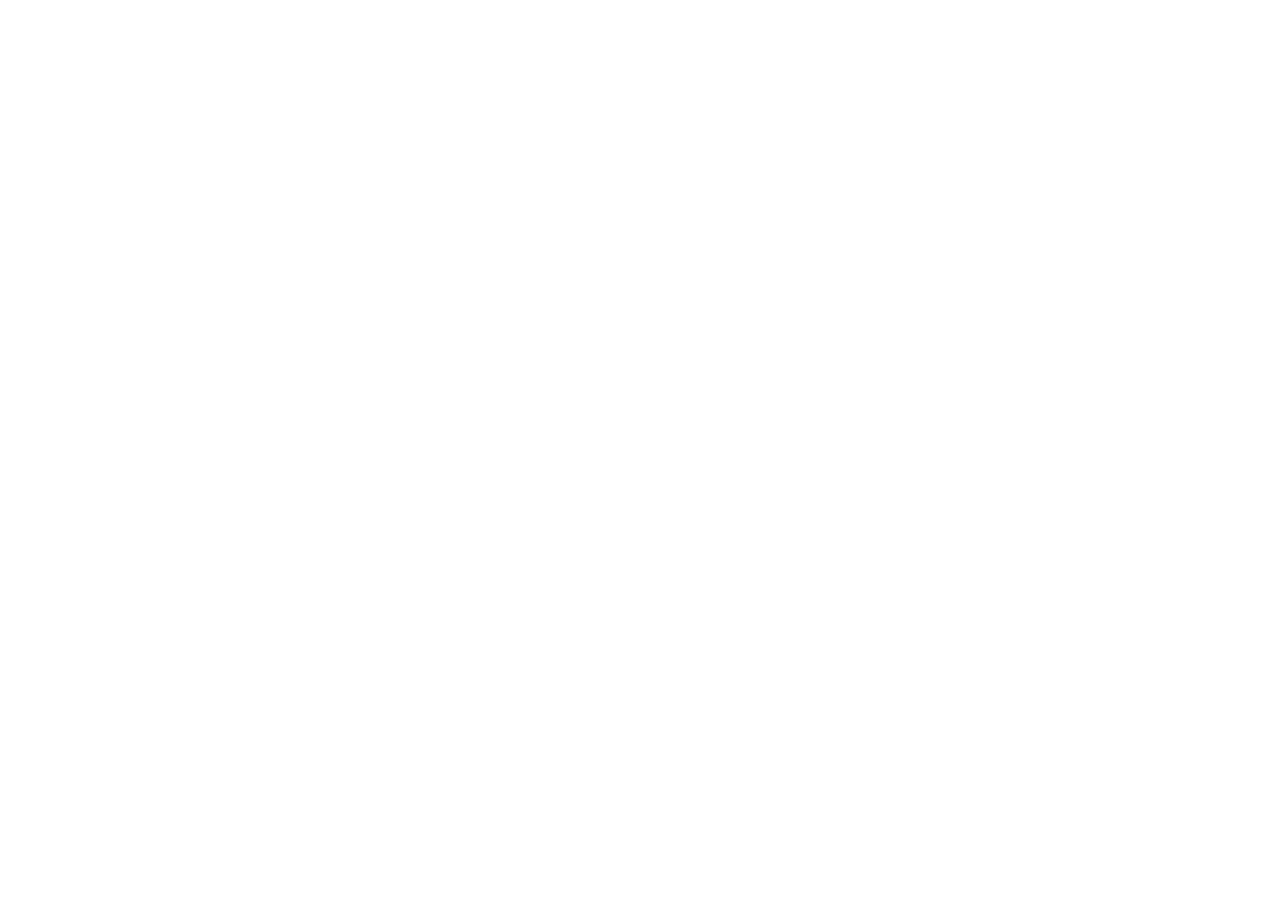
==== practicas-martes/parejas-flexbox/index.html @ 8a335a33 "parejasmanoel" ====
<!DOCTYPE html>
<html lang="es">
  <head>
    <meta charset="UTF-8" />
    <meta http-equiv="X-UA-Compatible" content="IE=edge" />
    <meta name="viewport" content="width=device-width, initial-scale=1.0" />
    <title>Portada</title>

    <link rel="stylesheet" href="/css/style.css" />
  </head>
  <body></body>
</html>
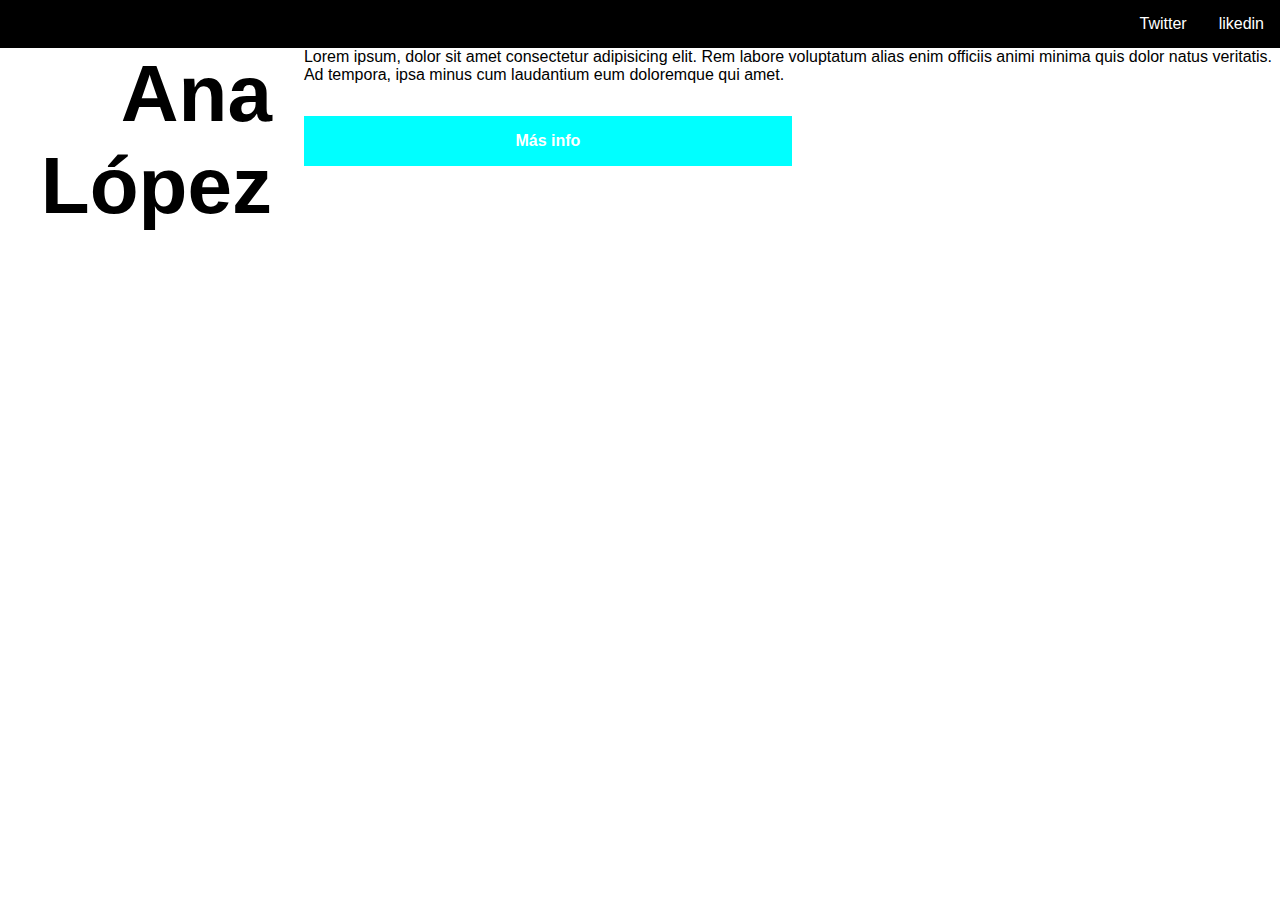
==== commit 95a6be26: "creado style.css" ====
--- a/practicas-martes/parejas-flexbox/index.html
+++ b/practicas-martes/parejas-flexbox/index.html
@@ -6,7 +6,30 @@
     <meta name="viewport" content="width=device-width, initial-scale=1.0" />
     <title>Portada</title>
 
-    <link rel="stylesheet" href="/css/style.css" />
+    <link rel="stylesheet" href="css/style.css" />
   </head>
-  <body></body>
+  <body>
+    <header>
+      <nav>
+        <ul>
+          <li><a href="">Twitter</a></li>
+          <li><a href="">likedin</a></li>
+        </ul>
+      </nav>
+    </header>
+    <main>
+      <section>
+        <h1>Ana López</h1>
+      </section>
+      <section class="doble">
+        <p>
+          Lorem ipsum, dolor sit amet consectetur adipisicing elit. Rem labore
+          voluptatum alias enim officiis animi minima quis dolor natus
+          veritatis. Ad tempora, ipsa minus cum laudantium eum doloremque qui
+          amet.
+        </p>
+        <a href="">Más info</a>
+      </section>
+    </main>
+  </body>
 </html>
--- a/practicas-martes/parejas-flexbox/css/style.css
+++ b/practicas-martes/parejas-flexbox/css/style.css
@@ -0,0 +1,59 @@
+* {
+  margin: 0;
+  padding: 0;
+  box-sizing: border-box;
+}
+a {
+  text-decoration: none;
+  color: white;
+}
+
+html {
+  font-family: sans-serif;
+}
+
+body {
+  display: flex;
+  flex-direction: column;
+}
+
+header {
+  background-color: black;
+  color: white;
+}
+header a {
+  margin: 1rem;
+}
+header ul {
+  display: flex;
+  flex-direction: row;
+  justify-content: flex-end;
+  align-items: center;
+  list-style: none;
+  height: 3rem;
+}
+p {
+  margin-bottom: 2rem;
+}
+main a {
+  display: block;
+  background-color: aqua;
+  font-weight: bold;
+  text-align: center;
+  padding: 1rem;
+  width: 50%;
+}
+
+main {
+  display: flex;
+  flex-direction: row;
+  justify-content: space-around;
+  gap: 2rem;
+}
+h1 {
+  font-size: 5rem;
+  text-align: right;
+}
+section {
+  flex-grow: 1;
+}
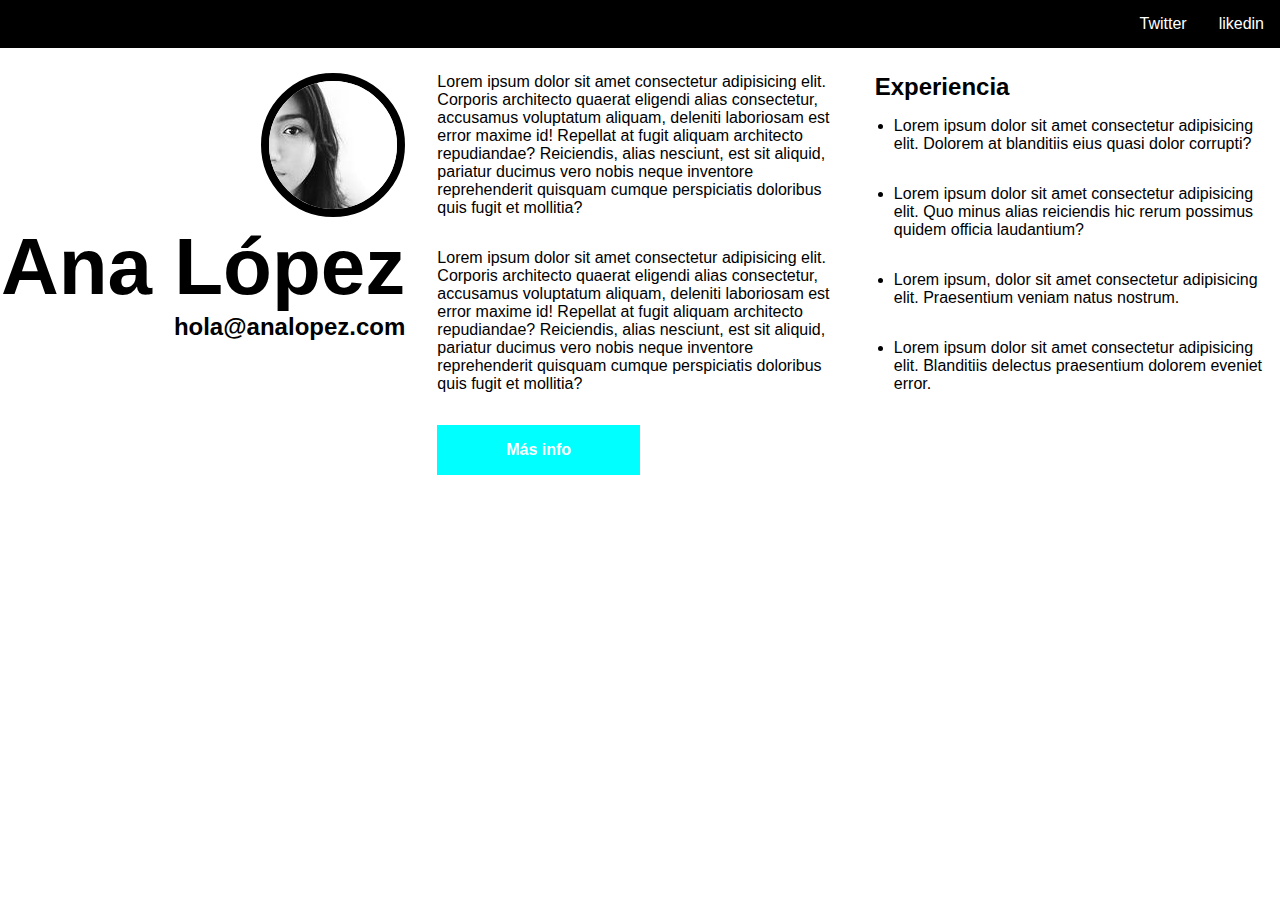
==== commit ea1d9f7f: "Finalizado index.html y portada.css" ====
--- a/practicas-martes/parejas-flexbox/index.html
+++ b/practicas-martes/parejas-flexbox/index.html
@@ -6,29 +6,72 @@
     <meta name="viewport" content="width=device-width, initial-scale=1.0" />
     <title>Portada</title>
 
-    <link rel="stylesheet" href="css/style.css" />
+    <link rel="stylesheet" href="css/portada.css" />
   </head>
   <body>
     <header>
       <nav>
         <ul>
-          <li><a href="">Twitter</a></li>
-          <li><a href="">likedin</a></li>
+          <li><a href="https://www.linkedin.com/">Twitter</a></li>
+          <li><a href="https://twitter.com/home">likedin</a></li>
         </ul>
       </nav>
     </header>
     <main>
       <section>
+        <figure>
+          <img src="img/foto.jpg" alt="Ana López Portrait" />
+        </figure>
         <h1>Ana López</h1>
+        <address>
+          <a href="mailto:hola@analopez.com">hola@analopez.com</a>
+        </address>
       </section>
-      <section class="doble">
+      <section>
         <p>
-          Lorem ipsum, dolor sit amet consectetur adipisicing elit. Rem labore
-          voluptatum alias enim officiis animi minima quis dolor natus
-          veritatis. Ad tempora, ipsa minus cum laudantium eum doloremque qui
-          amet.
+          Lorem ipsum dolor sit amet consectetur adipisicing elit. Corporis
+          architecto quaerat eligendi alias consectetur, accusamus voluptatum
+          aliquam, deleniti laboriosam est error maxime id! Repellat at fugit
+          aliquam architecto repudiandae? Reiciendis, alias nesciunt, est sit
+          aliquid, pariatur ducimus vero nobis neque inventore reprehenderit
+          quisquam cumque perspiciatis doloribus quis fugit et mollitia?
         </p>
-        <a href="">Más info</a>
+        <p>
+          Lorem ipsum dolor sit amet consectetur adipisicing elit. Corporis
+          architecto quaerat eligendi alias consectetur, accusamus voluptatum
+          aliquam, deleniti laboriosam est error maxime id! Repellat at fugit
+          aliquam architecto repudiandae? Reiciendis, alias nesciunt, est sit
+          aliquid, pariatur ducimus vero nobis neque inventore reprehenderit
+          quisquam cumque perspiciatis doloribus quis fugit et mollitia?
+        </p>
+        <a href="sobremi.html">Más info</a>
+      </section>
+      <section>
+        <h2>Experiencia</h2>
+        <ul>
+          <li>
+            <p>
+              Lorem ipsum dolor sit amet consectetur adipisicing elit. Dolorem
+              at blanditiis eius quasi dolor corrupti?
+            </p>
+          </li>
+          <li>
+            <p>
+              Lorem ipsum dolor sit amet consectetur adipisicing elit. Quo minus
+              alias reiciendis hic rerum possimus quidem officia laudantium?
+            </p>
+          </li>
+          <li>
+            <p>
+              Lorem ipsum, dolor sit amet consectetur adipisicing elit.
+              Praesentium veniam natus nostrum.
+            </p>
+          </li>
+          <li>
+            Lorem ipsum dolor sit amet consectetur adipisicing elit. Blanditiis
+            delectus praesentium dolorem eveniet error.
+          </li>
+        </ul>
       </section>
     </main>
   </body>
--- a/practicas-martes/parejas-flexbox/css/portada.css
+++ b/practicas-martes/parejas-flexbox/css/portada.css
@@ -0,0 +1,36 @@
+@import url("style.css");
+
+section {
+  flex-basis: 33%;
+}
+address {
+  font-style: normal;
+}
+address > a {
+  font-size: 1.5rem;
+  width: fit-content;
+  background: none;
+  color: black;
+  padding: 0%;
+  text-align: center;
+  margin-left: auto;
+}
+h2 {
+  font-size: 1.5rem;
+  margin-bottom: 1rem;
+}
+main section:first-child {
+  display: flex;
+  flex-direction: column;
+  align-items: flex-end;
+}
+main section:first-child figure img {
+  border-radius: 50%;
+  border: 0.5rem solid black;
+}
+main ul {
+  margin-left: 1.2rem;
+}
+main > header {
+  margin-bottom: 3rem;
+}
